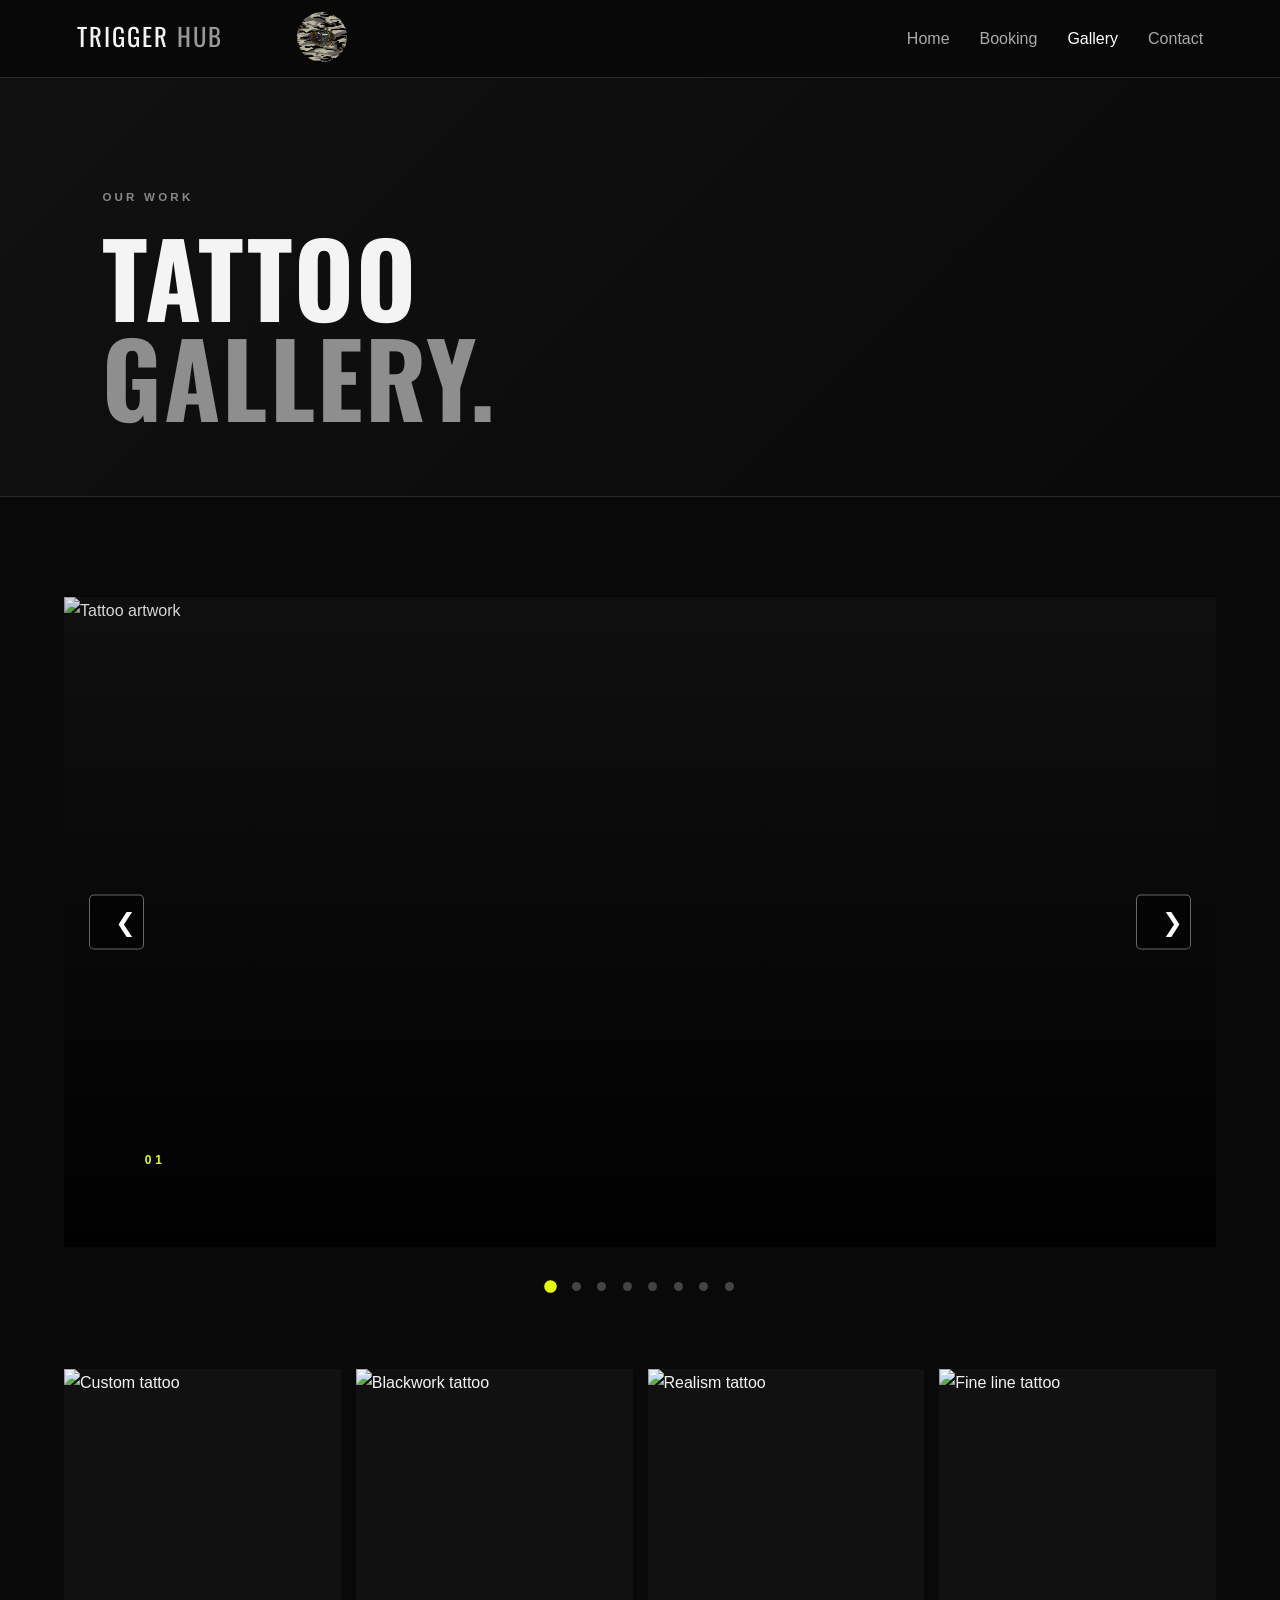
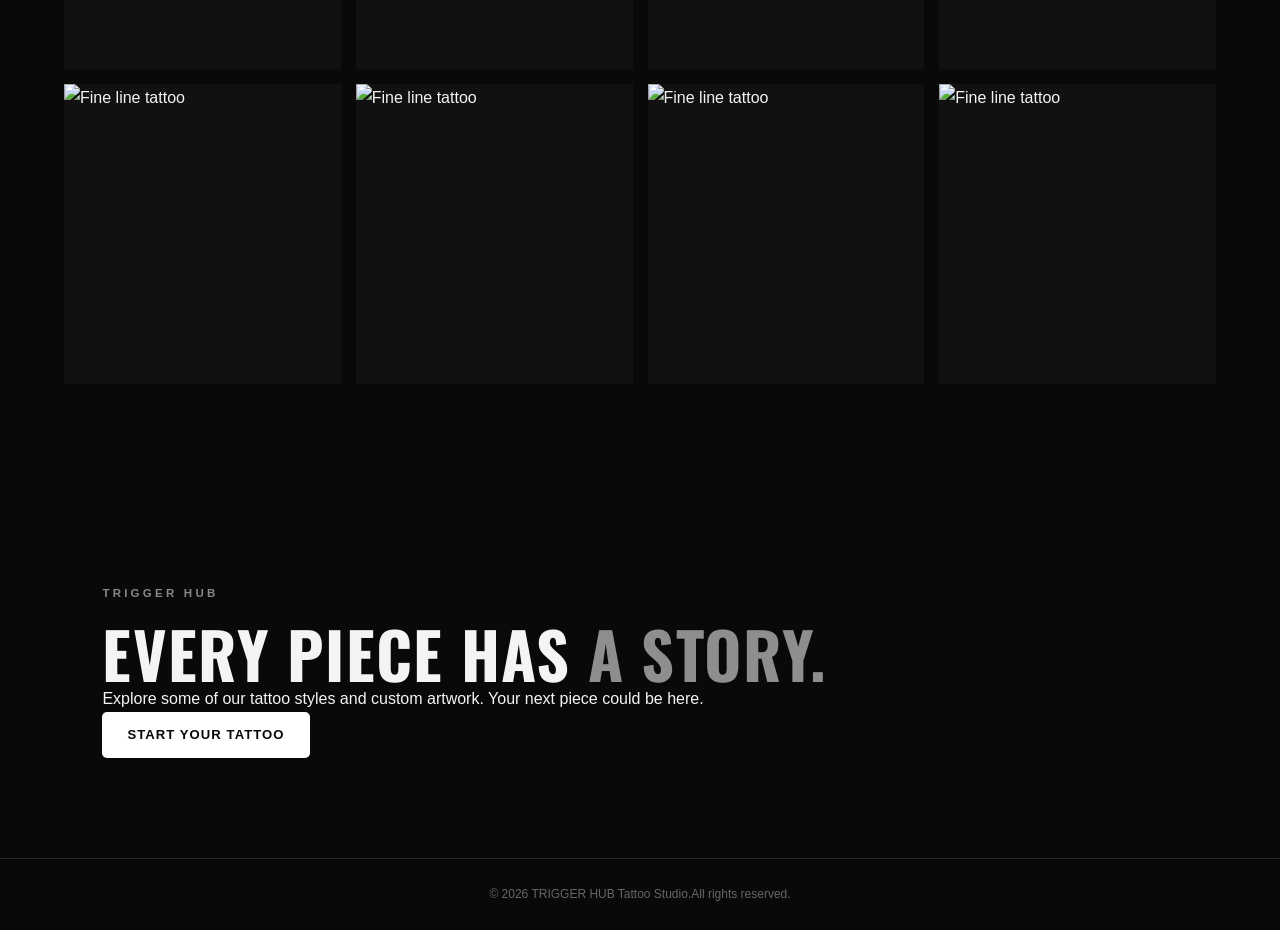
==== gallery.html @ 7f6b9bf5 "Add files via upload" ====
<!DOCTYPE html>
<html lang="en">
<head>
  <meta charset="UTF-8">
  <meta name="viewport" content="width=device-width, initial-scale=1.0">
  <title>Booking | TRIGGER HUB</title>
  <link rel="stylesheet" href="style.css">
  <link rel="stylesheet" href="https://cdnjs.cloudflare.com/ajax/libs/font-awesome/6.5.2/css/all.min.css">
</head>
<body>
  <header class="site-header">
    <a class="logo" href="index.html">TRIGGER <span>HUB<img src="logo.png" alt="Logo" class="logo"></span></a>
    <nav>
      <a href="index.html">Home</a>
      <a href="booking.html">Booking</a>
      <a class="active" href="gallery.html">Gallery</a>
      <a href="contact.html">Contact</a>
    </nav>
  </header>

    <main>
        <section class="page-hero compact">
           <p class="eyebrow"> OUR WORK</p>

            <h1>
                Tattoo
                <br>
                <span>Gallery.</span>
            </h1>

        </section>

 <section>
    <div class="slideshow">

            <!-- SLIDE 1 -->
            <div class="slide fade">

                <img
                    src="images/photo/photo1.jpeg"
                    alt="Tattoo artwork">

                <div class="slide-caption">

                    <p>01</p>

                </div>

            </div>


            <!-- SLIDE 2 -->
            <div class="slide fade">

                <img
                    src="images/photo/photo2.jpeg"
                    alt="Tattoo artwork">

                <div class="slide-caption">

                    <p>02</p>

                </div>

            </div>


            <!-- SLIDE 3 -->
            <div class="slide fade">

                <img
                    src="images/photo/photo3.jpeg"
                    alt="Tattoo artwork">

                <div class="slide-caption">

                    <p>03</p>
 
                </div>

            </div>


            <!-- SLIDE 4 -->
            <div class="slide fade">

                <img
                    src="images/photo/photo4.jpeg"
                    alt="Tattoo artwork">

                <div class="slide-caption">

                    <p>04</p>

                </div>

            </div>

            <!-- SLIDE 5 -->
            <div class="slide fade">

                <img
                    src="images/photo/photo5.jpeg"
                    alt="Tattoo artwork">

                <div class="slide-caption">

                    <p>05</p>

                </div>

            </div>

            <!-- SLIDE 6 -->
            <div class="slide fade">

                <img
                    src="images/photo/photo6.jpeg"
                    alt="Tattoo artwork">

                <div class="slide-caption">

                    <p>06</p>

                </div>

            </div>

            <!-- SLIDE 7 -->
            <div class="slide fade">

                <img
                    src="images/photo/photo7.jpeg"
                    alt="Tattoo artwork">

                <div class="slide-caption">

                    <p>07</p>

                </div>

            </div>

            <!-- SLIDE 8 -->
            <div class="slide fade">

                <img
                    src="images/photo/photo8.jpeg"
                    alt="Tattoo artwork">

                <div class="slide-caption">

                    <p>08</p>

                </div>

            </div>






            <!-- PREVIOUS BUTTON -->
            <button
                class="prev"
                onclick="plusSlides(-1)">
                &#10094;
            </button>


            <!-- NEXT BUTTON -->
            <button
                class="next"
                onclick="plusSlides(1)">
                &#10095;
            </button>

        </div>


        <!-- SLIDESHOW DOTS -->
        <div class="dots">

            <span
                class="dot"
                onclick="currentSlide(1)">
            </span>

            <span
                class="dot"
                onclick="currentSlide(2)">
            </span>

            <span
                class="dot"
                onclick="currentSlide(3)">
            </span>

            <span
                class="dot"
                onclick="currentSlide(4)">
            </span>

            <span
                class="dot"
                onclick="currentSlide(5)">
            </span>

            <span
                class="dot"
                onclick="currentSlide(6)">
            </span>

            <span
                class="dot"
                onclick="currentSlide(7)">
            </span>

            <span
                class="dot"
                onclick="currentSlide(8)">
            </span>


        </div>


        <!-- GALLERY GRID -->
        <div class="gallery-grid">

            <div class="gallery-card">

                <img
                    src="images/photo/photo1.jpeg"
                    alt="Custom tattoo">

                <div class="card-overlay"></div>

            </div>


            <div class="gallery-card">

                <img
                    src="images/photo/photo2.jpeg"
                    alt="Blackwork tattoo">

                <div class="card-overlay"></div>

            </div>


            <div class="gallery-card">

                <img
                    src="images/photo/photo3.jpeg"
                    alt="Realism tattoo">

                <div class="card-overlay"></div>

            </div>


            <div class="gallery-card">

                <img
                    src="images/photo/photo4.jpeg"
                    alt="Fine line tattoo">

                <div class="card-overlay"></div>

        </div>

         <div class="gallery-card">

                <img
                    src="images/photo/photo5.jpeg"
                    alt="Fine line tattoo">

                <div class="card-overlay"></div>

        </div>

         <div class="gallery-card">

                <img
                    src="images/photo/photo6.jpeg"
                    alt="Fine line tattoo">

                <div class="card-overlay"></div>

        </div>

         <div class="gallery-card">

                <img
                    src="images/photo/photo7.jpeg"
                    alt="Fine line tattoo">

                <div class="card-overlay"></div>

        </div>

         <div class="gallery-card">

                <img
                    src="images/photo/photo8.jpeg"
                    alt="Fine line tattoo">

                <div class="card-overlay"></div>

        </div>

    </section>


   <section class="section gallery-intro">

            <p class="eyebrow">
                TRIGGER HUB
            </p>

            <h2>
                Every piece has
                <span>a story.</span>
            </h2>

            <p>
                Explore some of our tattoo styles and custom
                artwork. Your next piece could be here.
            </p>

            <a
                href="booking.html"
                class="btn">
                Start Your Tattoo
            </a>

        </section>

    </main>

    <footer>
        <p> © 2026 TRIGGER HUB Tattoo Studio.All rights reserved.</p>
    </footer>
    <script src="gallery.js"></script>
</body>
</html>
---- style.css ----
@import url('https://fonts.googleapis.com/css2?family=Inter:wght@400;500;600;700&family=Oswald:wght@500;600&display=swap');

:root{--bg:#090909;--panel:#121212;--text:#f4f4f4;--muted:#a4a4a4;--line:#292929;--accent:#fff}
*{box-sizing:border-box;margin:0;padding:0}
html{scroll-behavior:smooth}
body{font-family:Inter,Arial,sans-serif;background:var(--bg);color:var(--text);line-height:1.7}
a{color:inherit;text-decoration:none}
.site-header{height:78px;padding:0 6%;display:flex;align-items:center;justify-content:space-between;border-bottom:1px solid var(--line);position:sticky;top:0;background:rgba(9,9,9,.92);backdrop-filter:blur(12px);z-index:10}
.logo{font-family:Oswald,sans-serif;font-size:1.55rem;letter-spacing:.08em}.logo span{font-weight:400;color:#999}
nav{display:flex;gap:30px}nav a{font-size:.88rem;color:#aaa;transition:.2s}nav a:hover,nav a.active{color:#fff}
.hero{min-height:calc(100vh - 78px);display:flex;align-items:center;padding:8%;position:relative;overflow:hidden;background:radial-gradient(circle at 75% 45%,#252525 0,#111 28%,#090909 60%)}
.hero:after{content:"HUB";position:absolute;right:-2%;bottom:-12%;font-family:Oswald,sans-serif;font-size:clamp(12rem,30vw,32rem);color:#111;z-index:0}
.hero-content{max-width:760px;position:relative;z-index:1}.eyebrow{font-size:.72rem;letter-spacing:.28em;color:#888;font-weight:700;margin-bottom:18px}
h1,h2{font-family:Oswald,Impact,sans-serif;text-transform:uppercase;line-height:.98;letter-spacing:.02em}h1{font-size:clamp(4rem,9vw,8rem)}h1 span,h2 span{color:#8e8e8e}h2{font-size:clamp(2.4rem,5vw,4.5rem)}
.hero-text{max-width:570px;color:#aaa;margin:30px 0;font-size:1rem}.hero-actions{display:flex;gap:12px;flex-wrap:wrap}
.btn{display:inline-block;border:1px solid #fff;background:#fff;color:#080808;padding:13px 25px;font-weight:700;font-size:.82rem;text-transform:uppercase;letter-spacing:.08em;cursor:pointer}.btn:hover{background:#ccc;border-color:#ccc}.btn-outline{background:transparent;color:#fff;border-color:#444}.btn-outline:hover{background:#fff;color:#000}
.section{padding:100px 8%}.intro,.two-col{display:grid;grid-template-columns:1fr 1fr;gap:70px;align-items:start}.intro>p,.two-col>div>p,.two-col>p{color:#aaa;max-width:580px}.cards{display:grid;grid-template-columns:repeat(3,1fr);gap:18px;padding-top:0}.card{border:1px solid var(--line);padding:35px;background:#0d0d0d}.card span{color:#666;font-size:.8rem}.card h3{font-family:Oswald,sans-serif;text-transform:uppercase;font-size:1.5rem;margin:40px 0 10px}.card p{color:#888}
.page-hero{padding:110px 8% 80px;border-bottom:1px solid var(--line);background:linear-gradient(135deg,#111,#090909)}.page-hero.compact{padding-bottom:70px}.page-hero h1{font-size:clamp(3.5rem,8vw,7rem)}
.dark-panel{background:#111;border-top:1px solid var(--line);border-bottom:1px solid var(--line)}.dark-panel p{color:#999;max-width:650px;margin-top:25px}
.form-wrap{max-width:1000px;margin:auto}.form{display:flex;flex-direction:column;gap:20px}.form-grid{display:grid;grid-template-columns:1fr 1fr;gap:20px}label{font-size:.76rem;text-transform:uppercase;letter-spacing:.1em;color:#999;font-weight:600;display:flex;flex-direction:column;gap:8px}
input,select,textarea{font:inherit;color:#fff;background:#0e0e0e;border:1px solid #303030;padding:15px;outline:none;text-transform:none;letter-spacing:0}input:focus,select:focus,textarea:focus{border-color:#888}textarea{min-height:160px;resize:vertical}.form-note{color:#666;font-size:.75rem}
.contact-layout{min-height:500px}.contact-info h2{margin-bottom:25px}.contact-info>p{color:#999}.contact-item{margin-top:28px}.contact-item strong{font-size:.75rem;text-transform:uppercase;letter-spacing:.15em}.contact-item p{color:#999}
footer{border-top:1px solid var(--line);padding:25px 8%;color:#666;font-size:.75rem;text-align:center}
@media(max-width:750px){.site-header{height:auto;min-height:70px;padding:18px 5%;align-items:flex-start}.site-header nav{gap:12px;flex-wrap:wrap;justify-content:flex-end}.logo{font-size:1.2rem}nav a{font-size:.72rem}.hero{min-height:80vh;padding:15% 7%}.section{padding:70px 7%}.intro,.two-col,.cards{grid-template-columns:1fr;gap:35px}.cards{padding-top:0}.form-grid{grid-template-columns:1fr}h1{font-size:clamp(3.3rem,16vw,6rem)}.page-hero{padding:80px 7% 60px}}

/* =========================================
   RESPONSIVE CSS FOR ALL DEVICES
   ========================================= */

/* ---------- RESET ---------- */
* {
    margin: 0;
    padding: 0;
    box-sizing: border-box;
}

html {
    scroll-behavior: smooth;
    font-size: 16px;
}

body {
    width: 100%;
    min-height: 100vh;
    font-family: Arial, sans-serif;
    overflow-x: hidden;
}

/* ---------- IMAGES ---------- */
img {
    max-width: 100%;
    height: auto;
    display: block;
}

/* ---------- CONTAINER ---------- */
.container {
    width: 90%;
    max-width: 1200px;
    margin: 0 auto;
}

/* ---------- HEADER ---------- */
header {
    width: 100%;
    min-height: 70px;
    display: flex;
    align-items: center;
    justify-content: space-between;
    padding: 15px 5%;
}

/* ---------- NAVIGATION ---------- */
nav {
    display: flex;
    align-items: center;
    gap: 25px;
}

nav a {
    text-decoration: none;
    font-size: 1rem;
}

/* ---------- BUTTON ---------- */
button,
.btn {
    display: inline-block;
    padding: 12px 25px;
    border: none;
    cursor: pointer;
    text-decoration: none;
    border-radius: 5px;
}

/* ---------- SECTIONS ---------- */
section {
    width: 100%;
    padding: 80px 5%;
}

/* ---------- HERO ---------- */
.hero {
    width: 100%;
    min-height: 100vh;
    display: flex;
    align-items: center;
    justify-content: center;
    text-align: center;
    padding: 40px 5%;
}

.hero-content {
    width: 100%;
    max-width: 900px;
}

.hero h1 {
    font-size: clamp(2.5rem, 7vw, 6rem);
    line-height: 1.05;
}

.hero p {
    font-size: clamp(1rem, 2vw, 1.3rem);
    line-height: 1.6;
    margin: 20px 0;
}

/* ---------- FLEX LAYOUT ---------- */
.flex {
    display: flex;
    gap: 30px;
}

.flex-wrap {
    display: flex;
    flex-wrap: wrap;
    gap: 30px;
}

/* ---------- GRID ---------- */
.grid {
    display: grid;
    grid-template-columns: repeat(3, 1fr);
    gap: 25px;
}

/* ---------- CARDS ---------- */
.card {
    width: 100%;
    padding: 25px;
}

/* ---------- FORMS ---------- */
form {
    width: 100%;
    max-width: 600px;
    margin: auto;
}

input,
select,
textarea {
    width: 100%;
    padding: 14px;
    margin-bottom: 15px;
    font-size: 1rem;
}

textarea {
    min-height: 150px;
    resize: vertical;
}

/* =========================================
   LARGE DESKTOP
   1200px AND ABOVE
   ========================================= */

@media screen and (min-width: 1200px) {

    .container {
        max-width: 1200px;
    }

    section {
        padding: 100px 5%;
    }

    nav {
        gap: 30px;
    }
}


/* =========================================
   LAPTOP / SMALL DESKTOP
   992px - 1199px
   ========================================= */

@media screen and (max-width: 1199px) {

    .grid {
        grid-template-columns: repeat(3, 1fr);
    }

    .hero h1 {
        font-size: clamp(2.5rem, 6vw, 5rem);
    }
}


/* =========================================
   TABLETS
   768px - 991px
   ========================================= */

@media screen and (max-width: 991px) {

    section {
        padding: 70px 5%;
    }

    nav {
        gap: 15px;
    }

    .grid {
        grid-template-columns: repeat(2, 1fr);
    }

    .flex {
        flex-direction: column;
    }

    .hero {
        min-height: 80vh;
    }

    .hero h1 {
        font-size: clamp(2.3rem, 8vw, 4.5rem);
    }
}


/* =========================================
   LARGE PHONES
   576px - 767px
   ========================================= */

@media screen and (max-width: 767px) {

    header {
        padding: 15px 5%;
    }

    nav {
        flex-direction: column;
        gap: 15px;
    }

    section {
        padding: 60px 5%;
    }

    .grid {
        grid-template-columns: 1fr;
    }

    .flex-wrap {
        flex-direction: column;
    }

    .hero {
        min-height: 75vh;
        padding: 30px 5%;
    }

    .hero h1 {
        font-size: clamp(2rem, 12vw, 4rem);
    }

    .hero p {
        font-size: 1rem;
    }

    button,
    .btn {
        width: 100%;
        text-align: center;
    }
}


/* =========================================
   SMALL PHONES
   480px AND BELOW
   ========================================= */

@media screen and (max-width: 480px) {

    html {
        font-size: 14px;
    }

    header {
        min-height: 60px;
    }

    section {
        padding: 50px 20px;
    }

    .container {
        width: 92%;
    }

    .hero {
        min-height: 70vh;
        padding: 20px;
    }

    .hero h1 {
        font-size: 2.3rem;
    }

    .hero p {
        font-size: 0.95rem;
    }

    .card {
        padding: 20px;
    }

    input,
    select,
    textarea {
        padding: 12px;
        font-size: 16px;
    }
}


/* =========================================
   VERY SMALL PHONES
   360px AND BELOW
   ========================================= */

@media screen and (max-width: 360px) {

    html {
        font-size: 13px;
    }

    .hero h1 {
        font-size: 2rem;
    }

    section {
        padding: 40px 15px;
    }

    .container {
        width: 95%;
    }
}






.logo img {
    width: 50px;
    height: 50px;
    margin-left: 220px;
    margin-top: -45px;
    border-radius: 50%; 
}



/* Main booking section */
.booking-section {
    min-height: 100vh;
    padding: 80px 20px;
    background: #111;
    color: white;
}


/* Booking container */
.booking-box {
    max-width: 700px;
    margin: 0 auto;
    padding: 40px;
    background: #1c1c1c;
    border-radius: 15px;
    box-shadow: 0 10px 30px rgba(0, 0, 0, 0.5);
}


/* Booking title */
.booking-box h1 {
    text-align: center;
    font-size: 40px;
    margin-bottom: 10px;
}


/* Small text under title */
.booking-intro {
    text-align: center;
    color: #bbb;
    margin-bottom: 35px;
}


/* Form group */
.form-group {
    margin-bottom: 25px;
}


/* Labels */
.form-group label {
    display: block;
    margin-bottom: 8px;
    font-weight: bold;
    color: white;
}


/* Input and textarea */
.form-group input,
.form-group textarea {
    width: 100%;
    padding: 15px;
    border: 1px solid #444;
    border-radius: 8px;
    background: #111;
    color: white;
    font-size: 16px;
    box-sizing: border-box;
}


/* Input when selected */
.form-group input:focus,
.form-group textarea:focus {
    outline: none;
    border-color: white;
}


/* Textarea */
.form-group textarea {
    resize: vertical;
    min-height: 150px;
}


/* WhatsApp button */
.whatsapp-submit {
    width: 100%;
    padding: 16px;
    border: none;
    border-radius: 8px;
    background: #25D366;
    color: white;
    font-size: 17px;
    font-weight: bold;
    cursor: pointer;
}


/* Button hover effect */
.whatsapp-submit:hover {
    background: #1ebe5d;
    transform: translateY(-2px);
}


/* ================================
   MOBILE PHONE
================================ */

@media (max-width: 600px) {

    .booking-section {
        padding: 50px 15px;
    }

    .booking-box {
        padding: 25px 20px;
    }

    .booking-box h1 {
        font-size: 30px;
    }

    .form-group input,
    .form-group textarea {
        font-size: 15px;
    }

    .whatsapp-submit {
        font-size: 15px;
    }
}



/* =========================
   RESET GALLERY PAGE
========================= */




/* =========================
   SLIDESHOW
========================= */

.slideshow {
    max-width: 1200px;

    height: 650px;

    margin: auto;

    position: relative;

    overflow: hidden;

    background: #111;
}


/* SLIDES */

.slide {
    display: none;

    width: 100%;
    height: 100%;

    position: relative;
}

.slide img {
    width: 100%;
    height: 100%;

    object-fit: cover;
}


/* DARK OVERLAY */

.slide::after {
    content: "";

    position: absolute;

    inset: 0;

    background:
        linear-gradient(
            to top,
            rgba(0, 0, 0, 0.95),
            rgba(0, 0, 0, 0.1)
        );
}


/* =========================
   SLIDE CAPTION
========================= */

.slide-caption {
    position: absolute;

    left: 7%;
    bottom: 10%;

    z-index: 2;

    max-width: 600px;
}

.slide-caption p {
    color: #e5ff00;

    font-size: 12px;

    letter-spacing: 4px;

    font-weight: bold;

    margin-bottom: 12px;
}

.slide-caption h2 {
    font-size: clamp(40px, 6vw, 80px);

    line-height: 0.95;

    margin-bottom: 15px;

    font-weight: 900;
}

.slide-caption span {
    color: #ddd;

    font-size: 15px;
}


/* =========================
   FADE ANIMATION
========================= */

.fade {
    animation: fadeEffect 1.2s ease;
}

@keyframes fadeEffect {

    from {
        opacity: 0.2;

        transform: scale(1.03);
    }

    to {
        opacity: 1;

        transform: scale(1);
    }
}


/* =========================
   ARROWS
========================= */

.prev,
.next {
    position: absolute;

    top: 50%;

    transform: translateY(-50%);

    width: 55px;
    height: 55px;

    border: 1px solid rgba(255,255,255,0.4);

    background: rgba(0,0,0,0.5);

    color: white;

    font-size: 25px;

    cursor: pointer;

    z-index: 10;

    transition: 0.3s;
}

.prev {
    left: 25px;
}

.next {
    right: 25px;
}

.prev:hover,
.next:hover {
    background: #e5ff00;

    color: black;

    border-color: #e5ff00;
}


/* =========================
   DOTS
========================= */

.dots {
    text-align: center;

    margin: 25px 0 70px;
}

.dot {
    display: inline-block;

    width: 9px;
    height: 9px;

    margin: 0 6px;

    background: #444;

    border-radius: 50%;

    cursor: pointer;

    transition: 0.3s;
}

.dot:hover,
.dot.active {
    background: #e5ff00;

    transform: scale(1.4);
}


/* =========================
   GALLERY GRID
========================= */

.gallery-grid {
    max-width: 1200px;

    margin: auto;

    display: grid;

    grid-template-columns:
        repeat(4, 1fr);

    gap: 15px;
}

.gallery-card {
    height: 300px;

    position: relative;

    overflow: hidden;

    background: #111;
}

.gallery-card img {
    width: 100%;
    height: 100%;

    object-fit: cover;

    transition: transform 0.7s ease;
}

.gallery-card:hover img {
    transform: scale(1.1);
}


/* CARD OVERLAY */

.card-overlay {
    position: absolute;

    inset: 0;

    display: flex;

    flex-direction: column;

    justify-content: flex-end;

    padding: 25px;

    background:
        linear-gradient(
            transparent,
            rgba(0,0,0,0.9)
        );

    opacity: 0;

    transition: 0.4s;
}

.gallery-card:hover .card-overlay {
    opacity: 1;
}

.card-overlay span {
    color: #e5ff00;

    font-size: 12px;
}

.card-overlay h3 {
    margin-top: 5px;

    font-size: 20px;
}



/* =========================
   SLIDESHOW
========================= */

.slideshow {
    max-width: 1200px;

    height: 650px;

    margin: auto;

    position: relative;

    overflow: hidden;

    background: #111;
}


/* SLIDES */

.slide {
    display: none;

    width: 100%;
    height: 100%;

    position: relative;
}

.slide img {
    width: 100%;
    height: 100%;

    object-fit: cover;
}


/* DARK OVERLAY */

.slide::after {
    content: "";

    position: absolute;

    inset: 0;

    background:
        linear-gradient(
            to top,
            rgba(0, 0, 0, 0.95),
            rgba(0, 0, 0, 0.1)
        );
}


/* =========================
   SLIDE CAPTION
========================= */

.slide-caption {
    position: absolute;

    left: 7%;
    bottom: 10%;

    z-index: 2;

    max-width: 600px;
}

.slide-caption p {
    color: #e5ff00;

    font-size: 12px;

    letter-spacing: 4px;

    font-weight: bold;

    margin-bottom: 12px;
}

.slide-caption h2 {
    font-size: clamp(40px, 6vw, 80px);

    line-height: 0.95;

    margin-bottom: 15px;

    font-weight: 900;
}

.slide-caption span {
    color: #ddd;

    font-size: 15px;
}


/* =========================
   FADE ANIMATION
========================= */

.fade {
    animation: fadeEffect 1.2s ease;
}

@keyframes fadeEffect {

    from {
        opacity: 0.2;

        transform: scale(1.03);
    }

    to {
        opacity: 1;

        transform: scale(1);
    }
}


/* =========================
   ARROWS
========================= */

.prev,
.next {
    position: absolute;

    top: 50%;

    transform: translateY(-50%);

    width: 55px;
    height: 55px;

    border: 1px solid rgba(255,255,255,0.4);

    background: rgba(0,0,0,0.5);

    color: white;

    font-size: 25px;

    cursor: pointer;

    z-index: 10;

    transition: 0.3s;
}

.prev {
    left: 25px;
}

.next {
    right: 25px;
}

.prev:hover,
.next:hover {
    background: #e5ff00;

    color: black;

    border-color: #e5ff00;
}


/* =========================
   DOTS
========================= */

.dots {
    text-align: center;

    margin: 25px 0 70px;
}

.dot {
    display: inline-block;

    width: 9px;
    height: 9px;

    margin: 0 6px;

    background: #444;

    border-radius: 50%;

    cursor: pointer;

    transition: 0.3s;
}

.dot:hover,
.dot.active {
    background: #e5ff00;

    transform: scale(1.4);
}


/* =========================
   GALLERY GRID
========================= */

.gallery-grid {
    max-width: 1200px;

    margin: auto;

    display: grid;

    grid-template-columns:
        repeat(4, 1fr);

    gap: 15px;
}

.gallery-card {
    height: 300px;

    position: relative;

    overflow: hidden;

    background: #111;
}

.gallery-card img {
    width: 100%;
    height: 100%;

    object-fit: cover;

    transition: transform 0.7s ease;
}

.gallery-card:hover img {
    transform: scale(1.1);
}


/* CARD OVERLAY */

.card-overlay {
    position: absolute;

    inset: 0;

    display: flex;

    flex-direction: column;

    justify-content: flex-end;

    padding: 25px;

    background:
        linear-gradient(
            transparent,
            rgba(0,0,0,0.9)
        );

    opacity: 0;

    transition: 0.4s;
}

.gallery-card:hover .card-overlay {
    opacity: 1;
}

.card-overlay span {
    color: #e5ff00;

    font-size: 12px;
}

.card-overlay h3 {
    margin-top: 5px;

    font-size: 20px;
}





/* =================================
   CLICK TO ZOOM
================================= */

.slideshow .slide img {
    cursor: zoom-in;
    transition: transform 0.5s ease;
}

/* Zoomed image */
.slideshow .slide img.zoomed {
    transform: scale(1.7);
    cursor: zoom-out;
}

/* Make sure the zoom stays inside slideshow */
.slideshow {
    overflow: hidden;
}



.gallery-card img {
    cursor: zoom-in;
    transition: transform 0.5s ease;
}

.gallery-card img.zoomed {
    transform: scale(1.5);
    cursor: zoom-out;
}
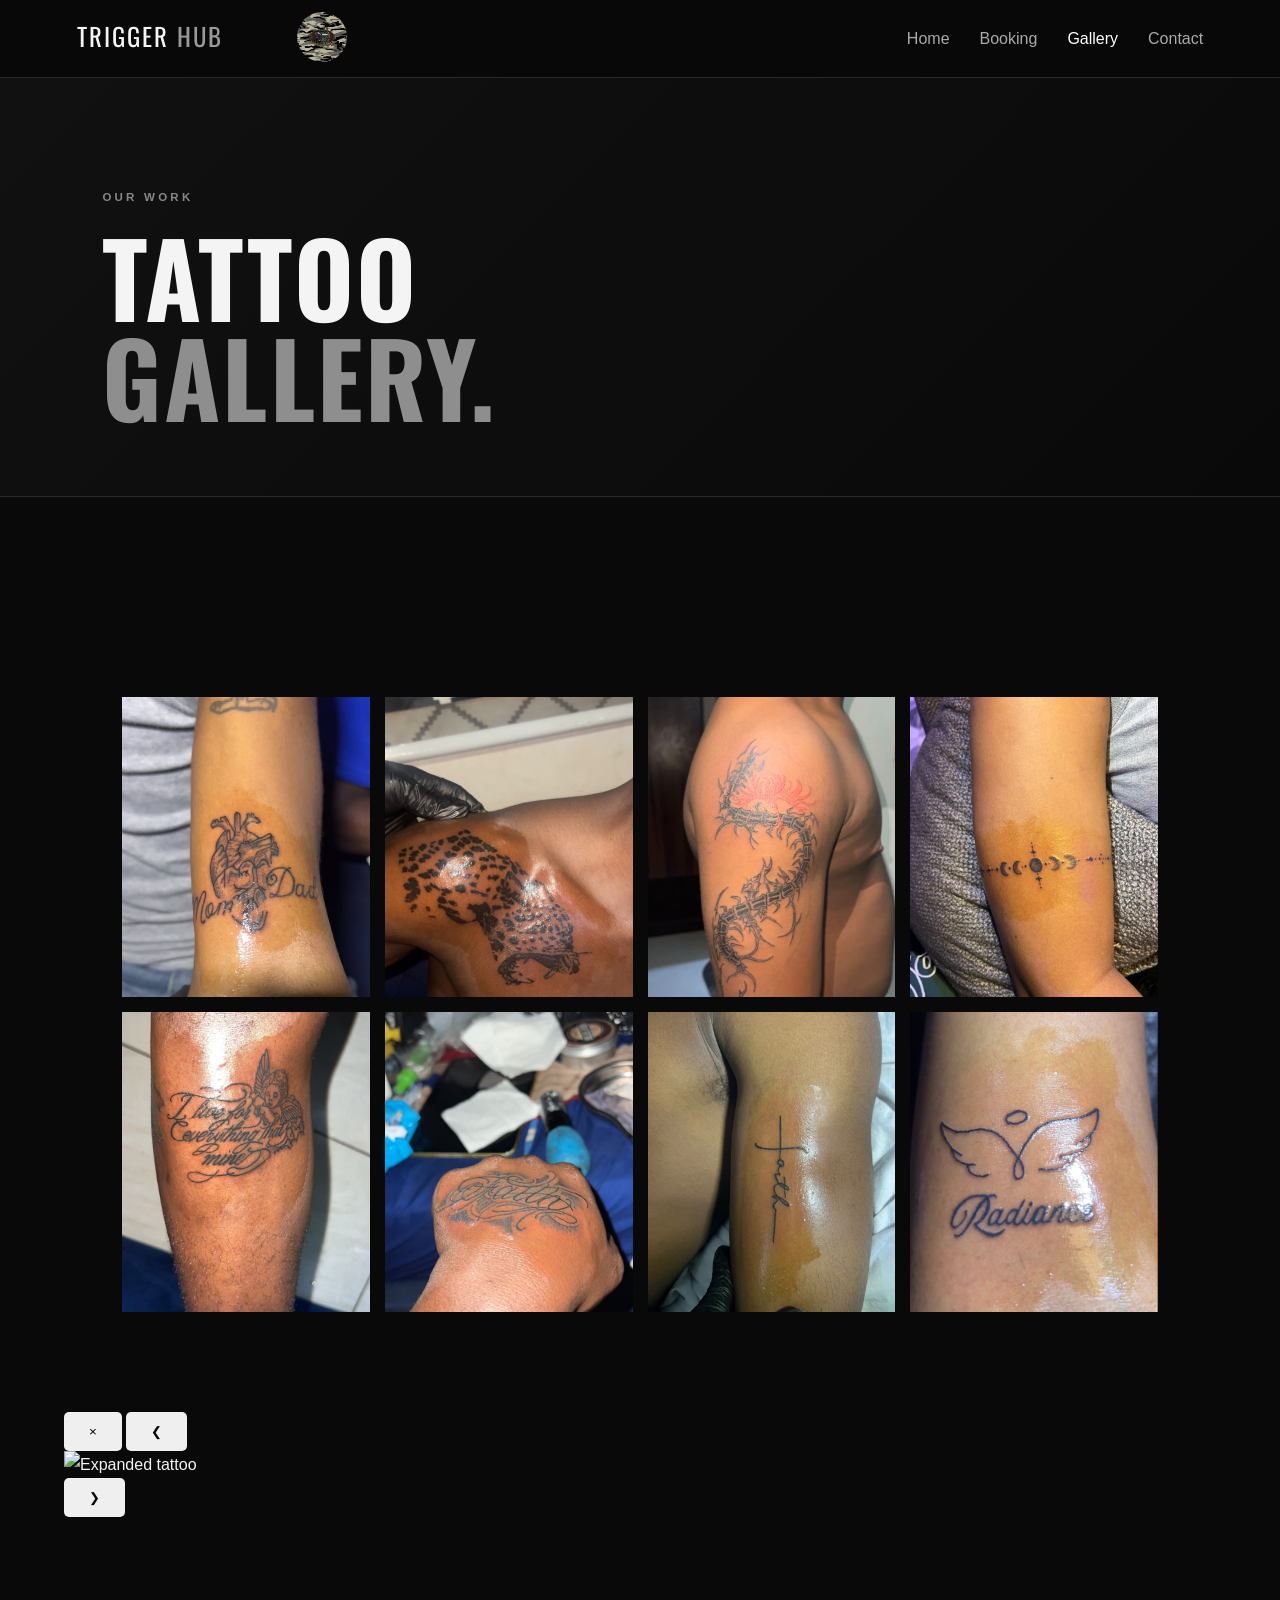
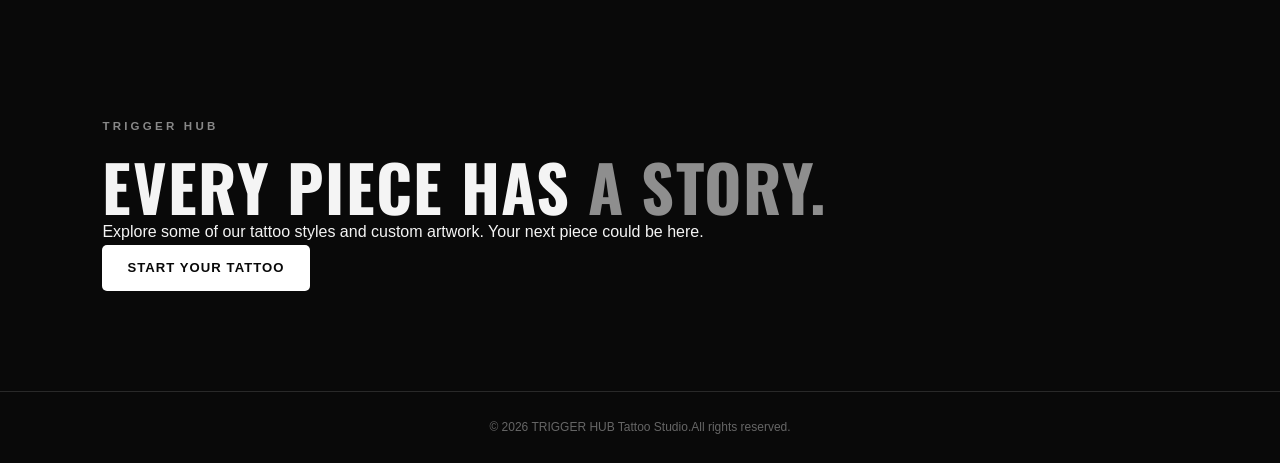
==== commit d06aae30: "Refactor gallery section with lightbox functionality Updated the gallery section to include a lightb" ====
--- a/gallery.html
+++ b/gallery.html
@@ -31,287 +31,66 @@
         </section>
 
  <section>
-    <div class="slideshow">
+    
+   <section class="gallery-section">
 
-            <!-- SLIDE 1 -->
-            <div class="slide fade">
+    <div class="gallery-grid">
 
-                <img
-                    src="images/photo/photo1.jpeg"
-                    alt="Tattoo artwork">
+        <div class="gallery-card">
+            <img src="images/photo/photo1.jpeg" alt="Custom tattoo">
+        </div>
 
-                <div class="slide-caption">
+        <div class="gallery-card">
+            <img src="images/photo/photo2.jpeg" alt="Blackwork tattoo">
+        </div>
 
-                    <p>01</p>
+        <div class="gallery-card">
+            <img src="images/photo/photo3.jpeg" alt="Realism tattoo">
+        </div>
 
-                </div>
+        <div class="gallery-card">
+            <img src="images/photo/photo4.jpeg" alt="Fine line tattoo">
+        </div>
 
-            </div>
+        <div class="gallery-card">
+            <img src="images/photo/photo5.jpeg" alt="Tattoo artwork">
+        </div>
+
+        <div class="gallery-card">
+            <img src="images/photo/photo6.jpeg" alt="Tattoo artwork">
+        </div>
+
+        <div class="gallery-card">
+            <img src="images/photo/photo7.jpeg" alt="Tattoo artwork">
+        </div>
+
+        <div class="gallery-card">
+            <img src="images/photo/photo8.jpeg" alt="Tattoo artwork">
+        </div>
+
+    </div>
+
+</section>
 
 
-            <!-- SLIDE 2 -->
-            <div class="slide fade">
+<!-- EXPANDED IMAGE -->
+<div class="lightbox" id="lightbox">
 
-                <img
-                    src="images/photo/photo2.jpeg"
-                    alt="Tattoo artwork">
+    <button class="lightbox-close" id="lightboxClose">
+        &times;
+    </button>
 
-                <div class="slide-caption">
+    <button class="lightbox-prev" id="lightboxPrev">
+        &#10094;
+    </button>
 
-                    <p>02</p>
+    <img id="lightboxImage" src="" alt="Expanded tattoo">
 
-                </div>
+    <button class="lightbox-next" id="lightboxNext">
+        &#10095;
+    </button>
 
-            </div>
-
-
-            <!-- SLIDE 3 -->
-            <div class="slide fade">
-
-                <img
-                    src="images/photo/photo3.jpeg"
-                    alt="Tattoo artwork">
-
-                <div class="slide-caption">
-
-                    <p>03</p>
- 
-                </div>
-
-            </div>
-
-
-            <!-- SLIDE 4 -->
-            <div class="slide fade">
-
-                <img
-                    src="images/photo/photo4.jpeg"
-                    alt="Tattoo artwork">
-
-                <div class="slide-caption">
-
-                    <p>04</p>
-
-                </div>
-
-            </div>
-
-            <!-- SLIDE 5 -->
-            <div class="slide fade">
-
-                <img
-                    src="images/photo/photo5.jpeg"
-                    alt="Tattoo artwork">
-
-                <div class="slide-caption">
-
-                    <p>05</p>
-
-                </div>
-
-            </div>
-
-            <!-- SLIDE 6 -->
-            <div class="slide fade">
-
-                <img
-                    src="images/photo/photo6.jpeg"
-                    alt="Tattoo artwork">
-
-                <div class="slide-caption">
-
-                    <p>06</p>
-
-                </div>
-
-            </div>
-
-            <!-- SLIDE 7 -->
-            <div class="slide fade">
-
-                <img
-                    src="images/photo/photo7.jpeg"
-                    alt="Tattoo artwork">
-
-                <div class="slide-caption">
-
-                    <p>07</p>
-
-                </div>
-
-            </div>
-
-            <!-- SLIDE 8 -->
-            <div class="slide fade">
-
-                <img
-                    src="images/photo/photo8.jpeg"
-                    alt="Tattoo artwork">
-
-                <div class="slide-caption">
-
-                    <p>08</p>
-
-                </div>
-
-            </div>
-
-
-
-
-
-
-            <!-- PREVIOUS BUTTON -->
-            <button
-                class="prev"
-                onclick="plusSlides(-1)">
-                &#10094;
-            </button>
-
-
-            <!-- NEXT BUTTON -->
-            <button
-                class="next"
-                onclick="plusSlides(1)">
-                &#10095;
-            </button>
-
-        </div>
-
-
-        <!-- SLIDESHOW DOTS -->
-        <div class="dots">
-
-            <span
-                class="dot"
-                onclick="currentSlide(1)">
-            </span>
-
-            <span
-                class="dot"
-                onclick="currentSlide(2)">
-            </span>
-
-            <span
-                class="dot"
-                onclick="currentSlide(3)">
-            </span>
-
-            <span
-                class="dot"
-                onclick="currentSlide(4)">
-            </span>
-
-            <span
-                class="dot"
-                onclick="currentSlide(5)">
-            </span>
-
-            <span
-                class="dot"
-                onclick="currentSlide(6)">
-            </span>
-
-            <span
-                class="dot"
-                onclick="currentSlide(7)">
-            </span>
-
-            <span
-                class="dot"
-                onclick="currentSlide(8)">
-            </span>
-
-
-        </div>
-
-
-        <!-- GALLERY GRID -->
-        <div class="gallery-grid">
-
-            <div class="gallery-card">
-
-                <img
-                    src="images/photo/photo1.jpeg"
-                    alt="Custom tattoo">
-
-                <div class="card-overlay"></div>
-
-            </div>
-
-
-            <div class="gallery-card">
-
-                <img
-                    src="images/photo/photo2.jpeg"
-                    alt="Blackwork tattoo">
-
-                <div class="card-overlay"></div>
-
-            </div>
-
-
-            <div class="gallery-card">
-
-                <img
-                    src="images/photo/photo3.jpeg"
-                    alt="Realism tattoo">
-
-                <div class="card-overlay"></div>
-
-            </div>
-
-
-            <div class="gallery-card">
-
-                <img
-                    src="images/photo/photo4.jpeg"
-                    alt="Fine line tattoo">
-
-                <div class="card-overlay"></div>
-
-        </div>
-
-         <div class="gallery-card">
-
-                <img
-                    src="images/photo/photo5.jpeg"
-                    alt="Fine line tattoo">
-
-                <div class="card-overlay"></div>
-
-        </div>
-
-         <div class="gallery-card">
-
-                <img
-                    src="images/photo/photo6.jpeg"
-                    alt="Fine line tattoo">
-
-                <div class="card-overlay"></div>
-
-        </div>
-
-         <div class="gallery-card">
-
-                <img
-                    src="images/photo/photo7.jpeg"
-                    alt="Fine line tattoo">
-
-                <div class="card-overlay"></div>
-
-        </div>
-
-         <div class="gallery-card">
-
-                <img
-                    src="images/photo/photo8.jpeg"
-                    alt="Fine line tattoo">
-
-                <div class="card-overlay"></div>
-
-        </div>
-
+</div>
     </section>
 
 
@@ -346,4 +125,4 @@
     </footer>
     <script src="gallery.js"></script>
 </body>
-</html>+</html>
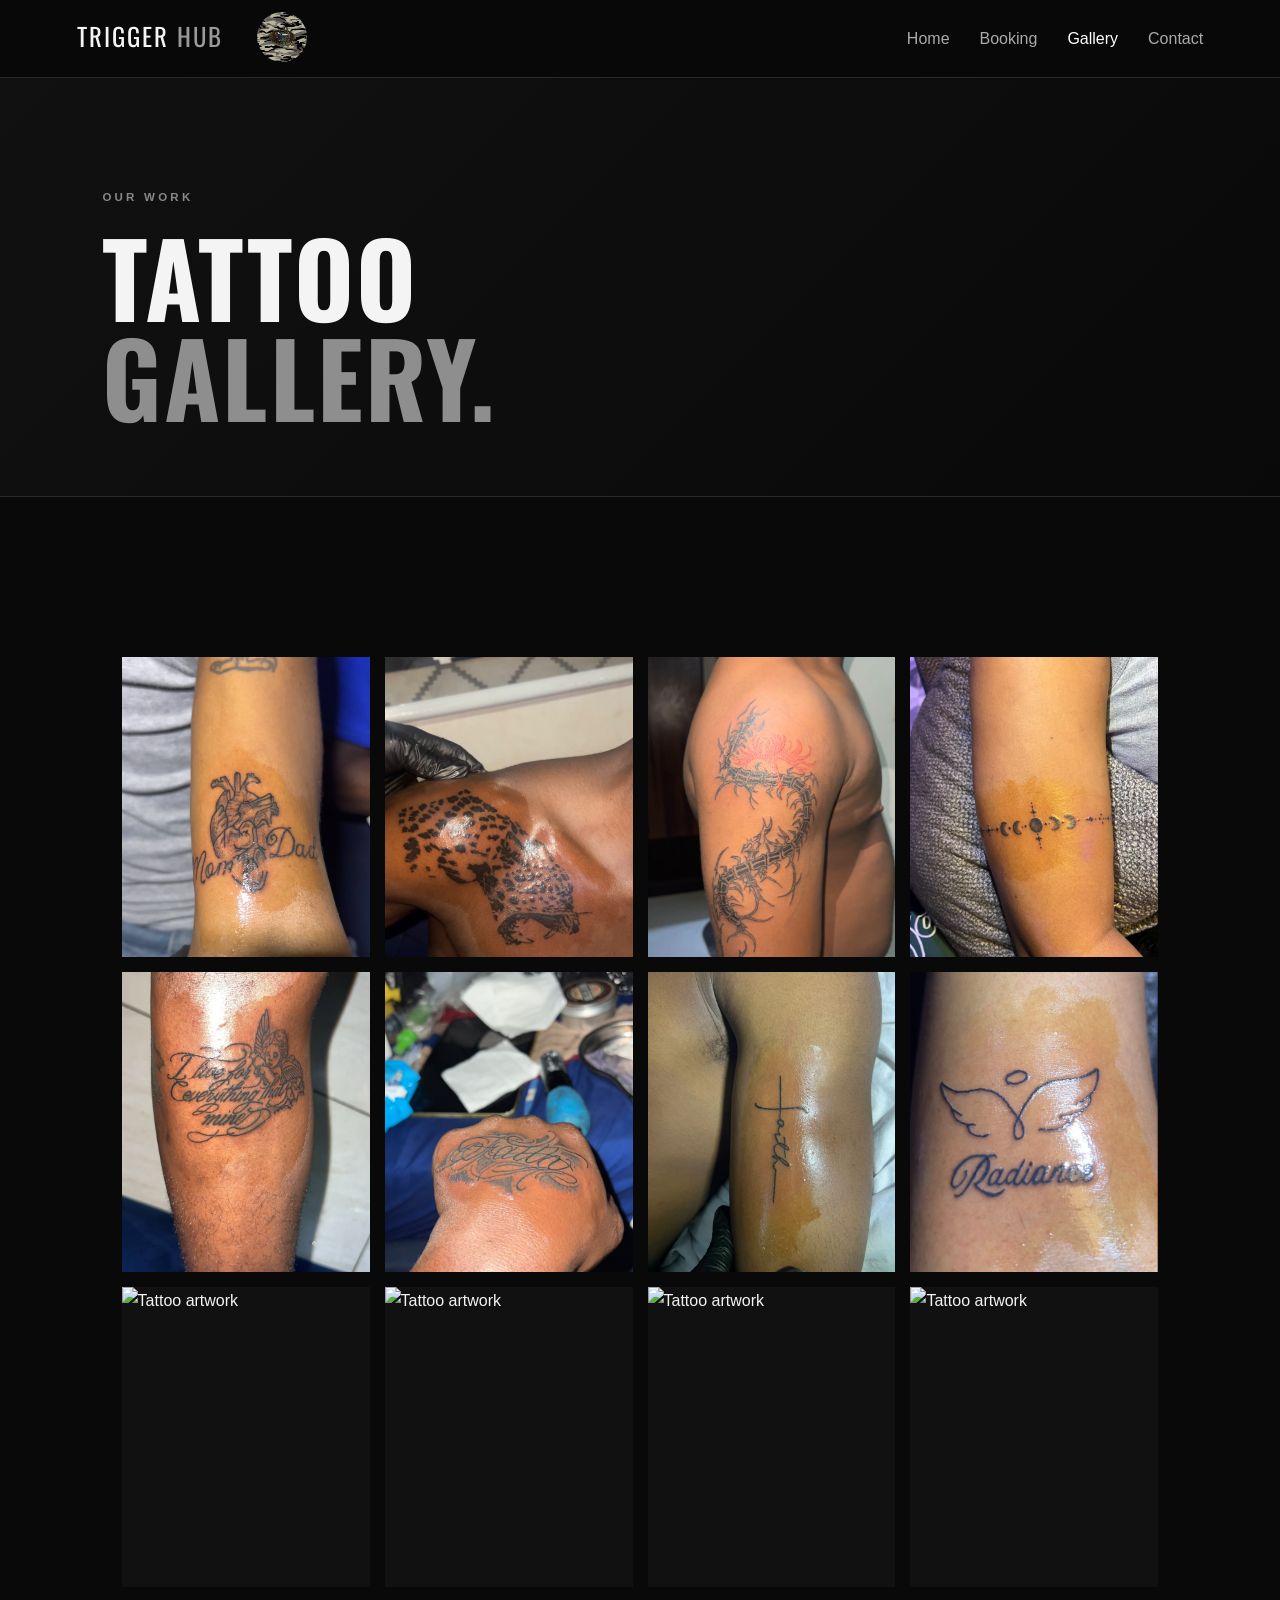
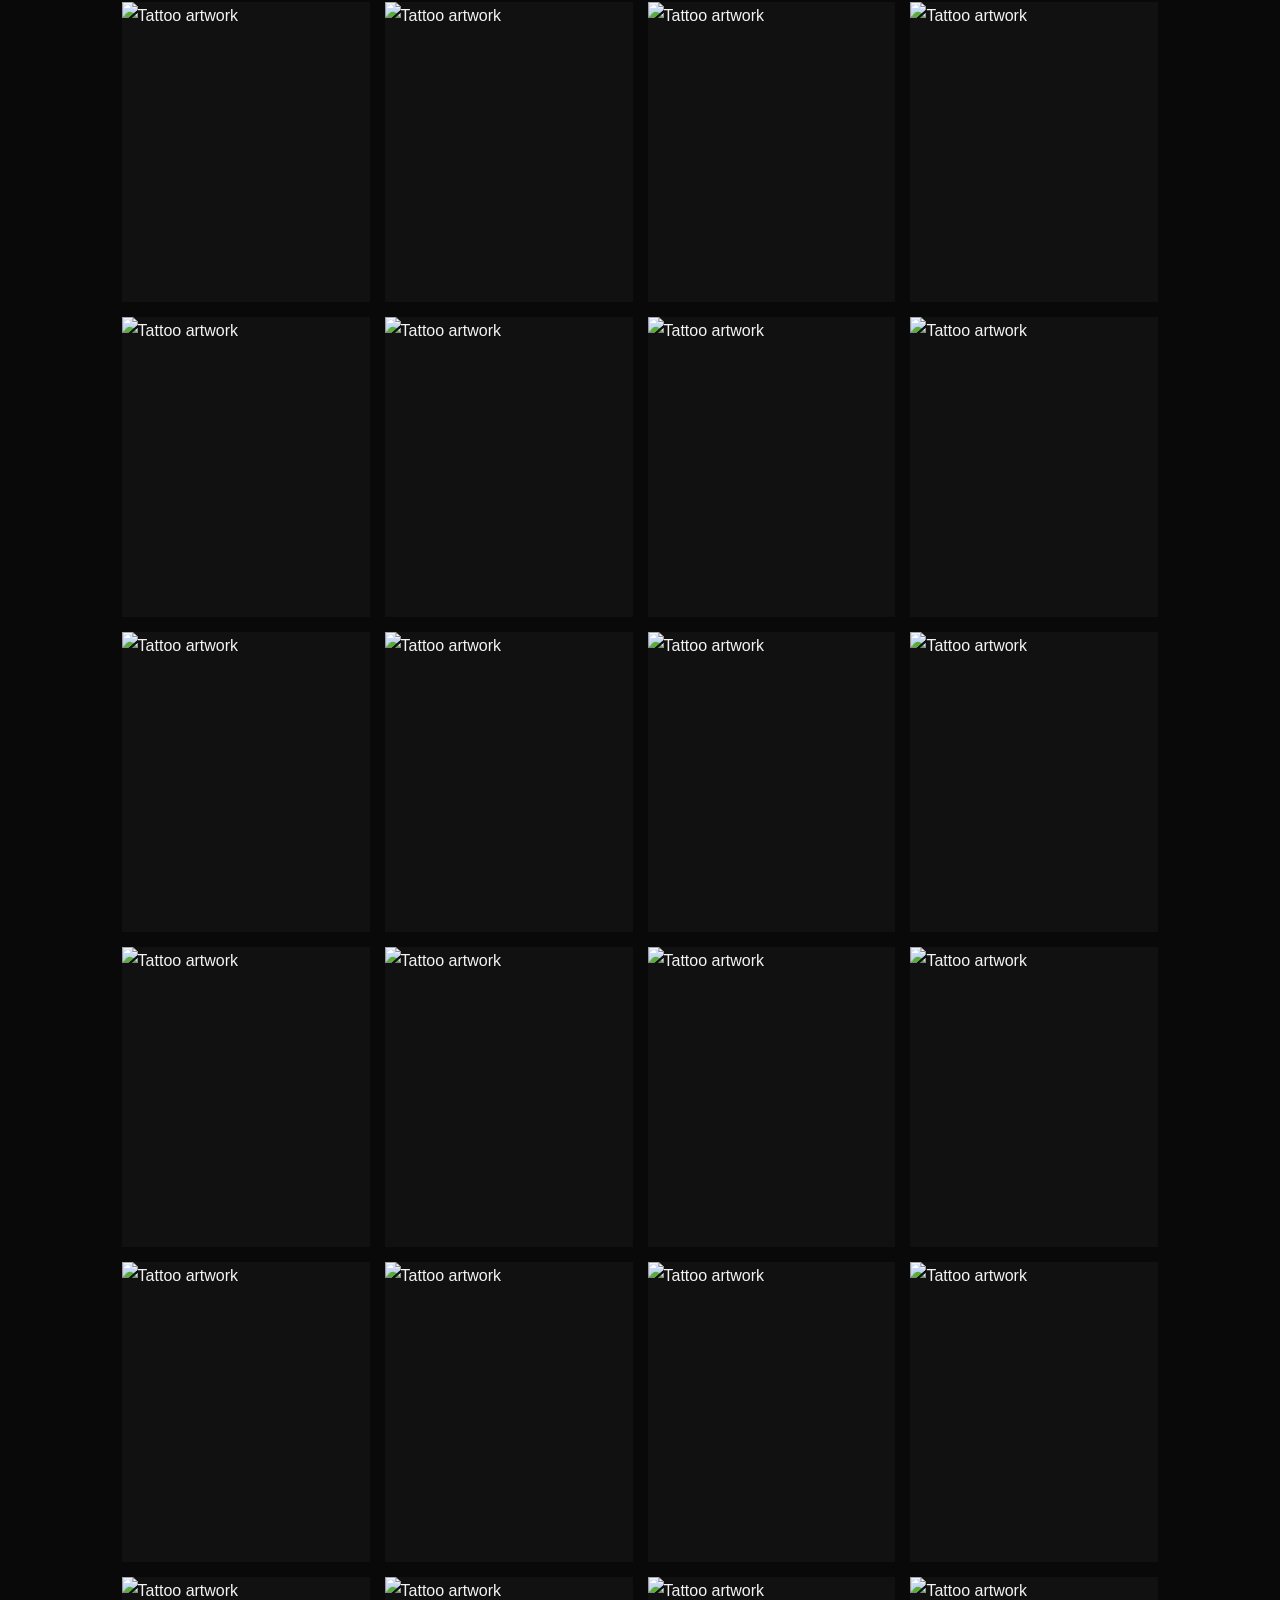
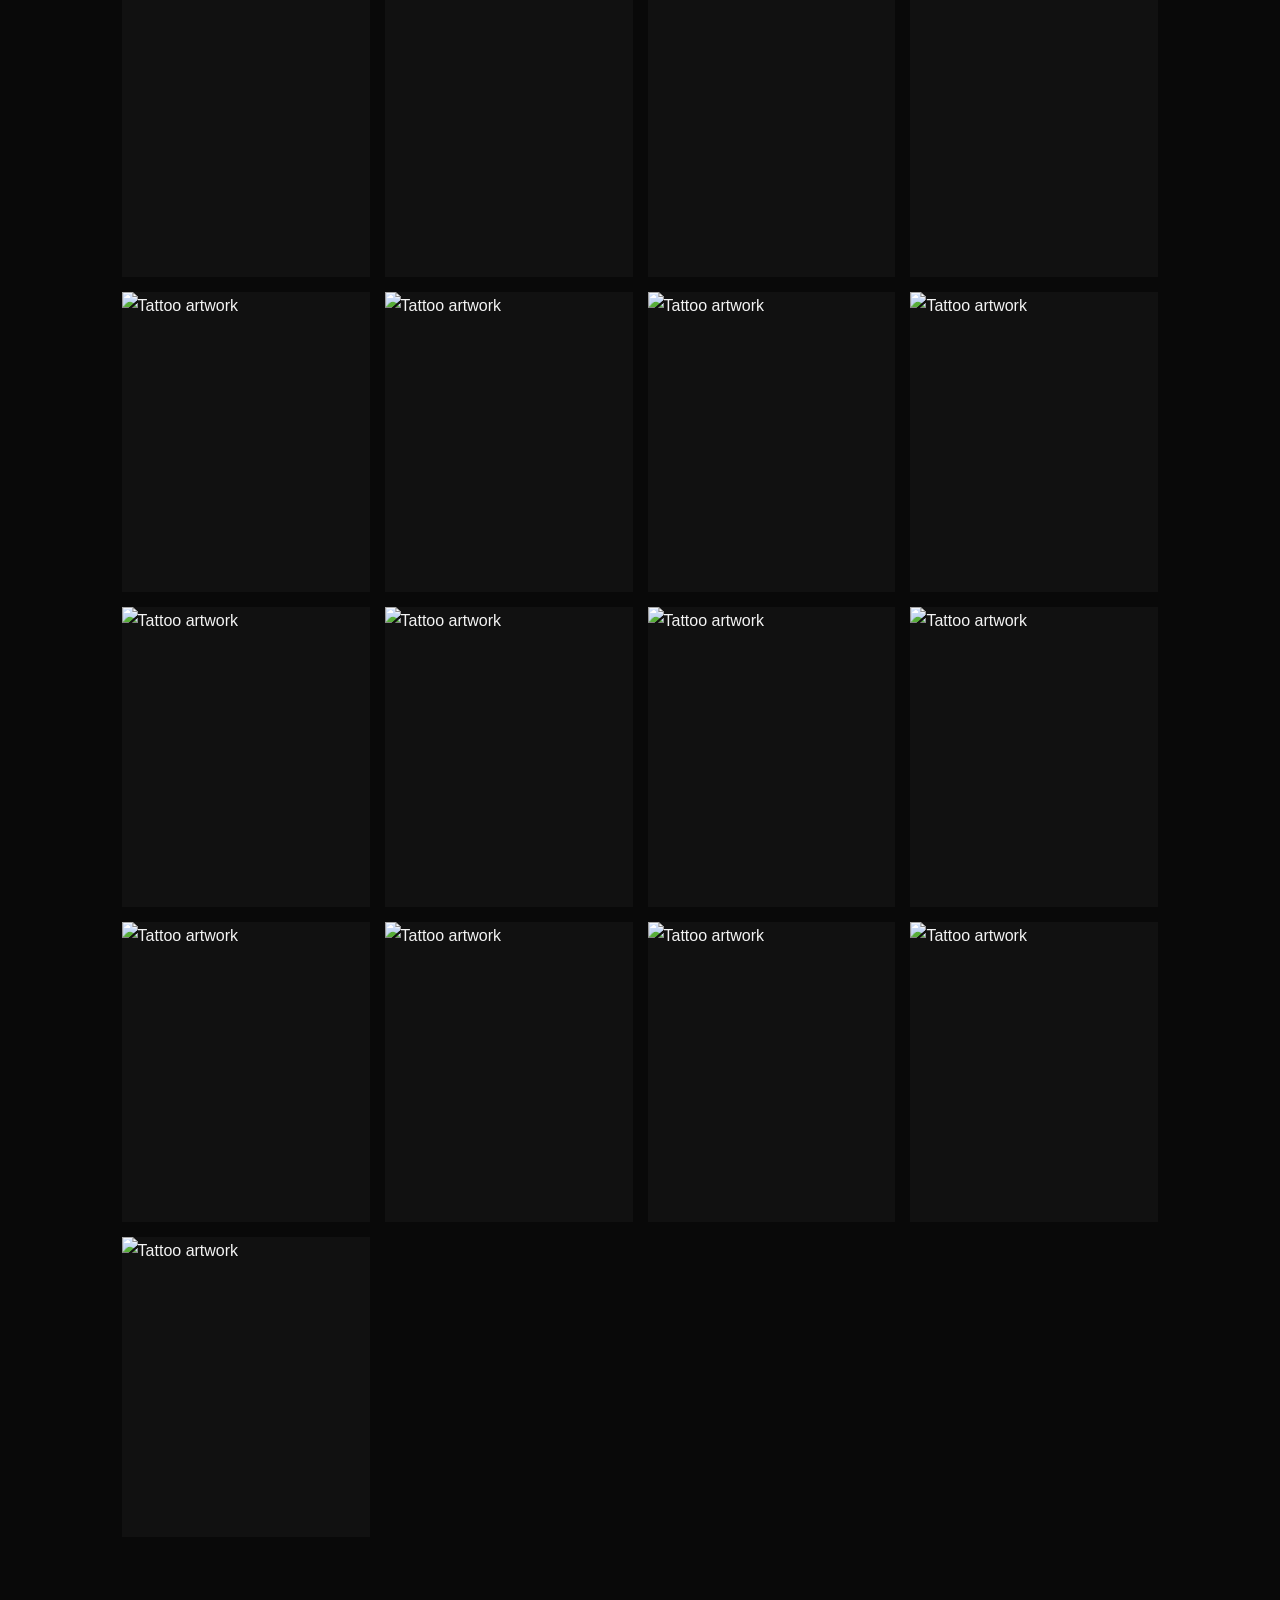
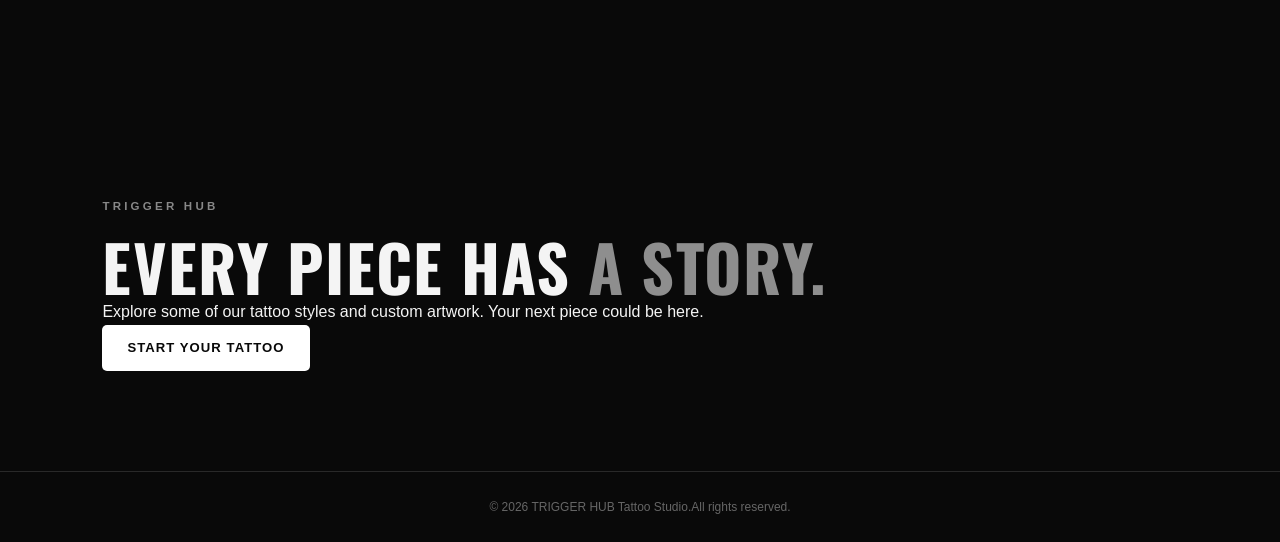
==== commit d69caa84: "Expand gallery with additional tattoo images Added more gallery images to showcase tattoo artwork." ====
--- a/gallery.html
+++ b/gallery.html
@@ -31,8 +31,7 @@
         </section>
 
  <section>
-    
-   <section class="gallery-section">
+    <section class="gallery-section">
 
     <div class="gallery-grid">
 
@@ -66,6 +65,129 @@
 
         <div class="gallery-card">
             <img src="images/photo/photo8.jpeg" alt="Tattoo artwork">
+        </div>
+        <div class="gallery-card">
+            <img src="images/photo/photo9.jpeg" alt="Tattoo artwork">
+        </div>
+        <div class="gallery-card">
+            <img src="images/photo/photo10.jpeg" alt="Tattoo artwork">
+        </div>
+        <div class="gallery-card">
+            <img src="images/photo/photo11.jpeg" alt="Tattoo artwork">
+        </div>
+        <div class="gallery-card">
+            <img src="images/photo/photo12.jpeg" alt="Tattoo artwork">
+        </div>
+        <div class="gallery-card">
+            <img src="images/photo/photo13.jpeg" alt="Tattoo artwork">
+        </div>
+        <div class="gallery-card">
+            <img src="images/photo/photo14.jpeg" alt="Tattoo artwork">
+        </div>
+        <div class="gallery-card">
+            <img src="images/photo/photo15.jpeg" alt="Tattoo artwork">
+        </div>
+        <div class="gallery-card">
+            <img src="images/photo/photo16.jpeg" alt="Tattoo artwork">
+        </div>
+        <div class="gallery-card">
+            <img src="images/photo/photo17.jpeg" alt="Tattoo artwork">
+        </div>
+        <div class="gallery-card">
+            <img src="images/photo/photo18.jpeg" alt="Tattoo artwork">
+        </div>
+        <div class="gallery-card">
+            <img src="images/photo/photo19.jpeg" alt="Tattoo artwork">
+        </div>
+        <div class="gallery-card">
+            <img src="images/photo/photo20.jpeg" alt="Tattoo artwork">
+        </div>
+        <div class="gallery-card">
+            <img src="images/photo/photo21.jpeg" alt="Tattoo artwork">
+        </div>
+        <div class="gallery-card">
+            <img src="images/photo/photo22.jpeg" alt="Tattoo artwork">
+        </div>
+        <div class="gallery-card">
+            <img src="images/photo/photo23.jpeg" alt="Tattoo artwork">
+        </div>
+        <div class="gallery-card">
+            <img src="images/photo/photo24.jpeg" alt="Tattoo artwork">
+        </div>
+        <div class="gallery-card">
+            <img src="images/photo/photo25.jpeg" alt="Tattoo artwork">
+        </div>
+        <div class="gallery-card">
+            <img src="images/photo/photo26.jpeg" alt="Tattoo artwork">
+        </div>
+        <div class="gallery-card">
+            <img src="images/photo/photo27.jpeg" alt="Tattoo artwork">
+        </div>
+        <div class="gallery-card">
+            <img src="images/photo/photo28.jpeg" alt="Tattoo artwork">
+        </div>
+        <div class="gallery-card">
+            <img src="images/photo/photo29.jpeg" alt="Tattoo artwork">
+        </div>
+        <div class="gallery-card">
+            <img src="images/photo/photo30.jpeg" alt="Tattoo artwork">
+        </div>
+        <div class="gallery-card">
+            <img src="images/photo/photo31.jpeg" alt="Tattoo artwork">
+        </div>
+        <div class="gallery-card">
+            <img src="images/photo/photo32.jpeg" alt="Tattoo artwork">
+        </div>
+        <div class="gallery-card">
+            <img src="images/photo/photo33.jpeg" alt="Tattoo artwork">
+        </div>
+        <div class="gallery-card">
+            <img src="images/photo/photo34.jpeg" alt="Tattoo artwork">
+        </div>
+        <div class="gallery-card">
+            <img src="images/photo/photo35.jpeg" alt="Tattoo artwork">
+        </div>
+        <div class="gallery-card">
+            <img src="images/photo/photo36.jpeg" alt="Tattoo artwork">
+        </div>
+        <div class="gallery-card">
+            <img src="images/photo/photo37.jpeg" alt="Tattoo artwork">
+        </div>
+        <div class="gallery-card">
+            <img src="images/photo/photo38.jpeg" alt="Tattoo artwork">
+        </div>
+        <div class="gallery-card">
+            <img src="images/photo/photo39.jpeg" alt="Tattoo artwork">
+        </div>
+        <div class="gallery-card">
+            <img src="images/photo/photo40.jpeg" alt="Tattoo artwork">
+        </div>
+        <div class="gallery-card">
+            <img src="images/photo/photo41.jpeg" alt="Tattoo artwork">
+        </div>
+        <div class="gallery-card">
+            <img src="images/photo/photo42.jpeg" alt="Tattoo artwork">
+        </div>
+        <div class="gallery-card">
+            <img src="images/photo/photo43.jpeg" alt="Tattoo artwork">
+        </div>
+        <div class="gallery-card">
+            <img src="images/photo/photo44.jpeg" alt="Tattoo artwork">
+        </div>
+        <div class="gallery-card">
+            <img src="images/photo/photo45.jpeg" alt="Tattoo artwork">
+        </div>
+        <div class="gallery-card">
+            <img src="images/photo/photo46.jpeg" alt="Tattoo artwork">
+        </div>
+        <div class="gallery-card">
+            <img src="images/photo/photo47.jpeg" alt="Tattoo artwork">
+        </div>
+        <div class="gallery-card">
+            <img src="images/photo/photo48.jpeg" alt="Tattoo artwork">
+        </div>
+        <div class="gallery-card">
+            <img src="images/photo/photo49.jpeg" alt="Tattoo artwork">
         </div>
 
     </div>
--- a/style.css
+++ b/style.css
@@ -373,7 +373,7 @@
 .logo img {
     width: 50px;
     height: 50px;
-    margin-left: 220px;
+    margin-left: 180px;
     margin-top: -45px;
     border-radius: 50%; 
 }
@@ -481,173 +481,179 @@
 }
 
 
-/* ================================
-   MOBILE PHONE
-================================ */
-
-@media (max-width: 600px) {
-
-    .booking-section {
-        padding: 50px 15px;
-    }
-
-    .booking-box {
-        padding: 25px 20px;
-    }
-
-    .booking-box h1 {
-        font-size: 30px;
-    }
-
-    .form-group input,
-    .form-group textarea {
-        font-size: 15px;
-    }
-
-    .whatsapp-submit {
-        font-size: 15px;
-    }
-}
-
-
-
-/* =========================
-   RESET GALLERY PAGE
-========================= */
-
-
-
-
-/* =========================
-   SLIDESHOW
-========================= */
-
-.slideshow {
+
+
+/* =========================================
+   GALLERY GRID
+========================================= */
+
+.gallery-section {
+    width: 100%;
+    padding: 60px 5%;
+}
+
+.gallery-grid {
     max-width: 1200px;
-
-    height: 650px;
-
     margin: auto;
 
+    display: grid;
+
+    grid-template-columns: repeat(4, 1fr);
+
+    gap: 15px;
+}
+
+
+/* =========================================
+   GALLERY CARD
+========================================= */
+
+.gallery-card {
+    height: 300px;
+
     position: relative;
 
     overflow: hidden;
 
     background: #111;
-}
-
-
-/* SLIDES */
-
-.slide {
+
+    cursor: pointer;
+}
+
+
+/* IMAGE */
+
+.gallery-card img {
+    width: 100%;
+    height: 100%;
+
+    object-fit: cover;
+
+    display: block;
+
+    transition: transform 0.6s ease;
+}
+
+
+/* HOVER */
+
+.gallery-card:hover img {
+    transform: scale(1.1);
+}
+
+
+/* =========================================
+   LIGHTBOX
+========================================= */
+
+.lightbox {
+    position: fixed;
+
+    inset: 0;
+
+    width: 100%;
+    height: 100%;
+
+    background: rgba(0, 0, 0, 0.95);
+
     display: none;
 
-    width: 100%;
-    height: 100%;
-
-    position: relative;
-}
-
-.slide img {
-    width: 100%;
-    height: 100%;
-
-    object-fit: cover;
-}
-
-
-/* DARK OVERLAY */
-
-.slide::after {
-    content: "";
-
-    position: absolute;
-
-    inset: 0;
-
-    background:
-        linear-gradient(
-            to top,
-            rgba(0, 0, 0, 0.95),
-            rgba(0, 0, 0, 0.1)
-        );
-}
-
-
-/* =========================
-   SLIDE CAPTION
-========================= */
-
-.slide-caption {
-    position: absolute;
-
-    left: 7%;
-    bottom: 10%;
-
-    z-index: 2;
-
-    max-width: 600px;
-}
-
-.slide-caption p {
-    color: #e5ff00;
-
-    font-size: 12px;
-
-    letter-spacing: 4px;
-
-    font-weight: bold;
-
-    margin-bottom: 12px;
-}
-
-.slide-caption h2 {
-    font-size: clamp(40px, 6vw, 80px);
-
-    line-height: 0.95;
-
-    margin-bottom: 15px;
-
-    font-weight: 900;
-}
-
-.slide-caption span {
-    color: #ddd;
-
-    font-size: 15px;
-}
-
-
-/* =========================
-   FADE ANIMATION
-========================= */
-
-.fade {
-    animation: fadeEffect 1.2s ease;
-}
-
-@keyframes fadeEffect {
+    align-items: center;
+    justify-content: center;
+
+    z-index: 9999;
+
+    padding: 40px;
+}
+
+
+/* SHOW LIGHTBOX */
+
+.lightbox.active {
+    display: flex;
+}
+
+
+/* EXPANDED IMAGE */
+
+.lightbox img {
+    max-width: 90%;
+    max-height: 90%;
+
+    object-fit: contain;
+
+    border-radius: 5px;
+
+    box-shadow: 0 0 40px rgba(0, 0, 0, 0.8);
+
+    animation: imageExpand 0.3s ease;
+}
+
+
+/* =========================================
+   EXPAND ANIMATION
+========================================= */
+
+@keyframes imageExpand {
 
     from {
-        opacity: 0.2;
-
-        transform: scale(1.03);
+        opacity: 0;
+        transform: scale(0.7);
     }
 
     to {
         opacity: 1;
-
         transform: scale(1);
     }
-}
-
-
-/* =========================
-   ARROWS
-========================= */
-
-.prev,
-.next {
+
+}
+
+
+/* =========================================
+   CLOSE BUTTON
+========================================= */
+
+.lightbox-close {
+
+    position: absolute;
+
+    top: 25px;
+    right: 35px;
+
+    width: 50px;
+    height: 50px;
+
+    border: none;
+
+    background: rgba(255, 255, 255, 0.1);
+
+    color: white;
+
+    font-size: 35px;
+
+    cursor: pointer;
+
+    border-radius: 50%;
+
+    z-index: 10;
+
+    transition: 0.3s;
+}
+
+
+.lightbox-close:hover {
+    background: white;
+    color: black;
+}
+
+
+/* =========================================
+   PREVIOUS / NEXT
+========================================= */
+
+.lightbox-prev,
+.lightbox-next {
+
     position: absolute;
 
     top: 50%;
@@ -657,9 +663,11 @@
     width: 55px;
     height: 55px;
 
-    border: 1px solid rgba(255,255,255,0.4);
-
-    background: rgba(0,0,0,0.5);
+    border: none;
+
+    border-radius: 50%;
+
+    background: rgba(255, 255, 255, 0.1);
 
     color: white;
 
@@ -667,471 +675,88 @@
 
     cursor: pointer;
 
+    transition: 0.3s;
+
     z-index: 10;
-
-    transition: 0.3s;
-}
-
-.prev {
-    left: 25px;
-}
-
-.next {
-    right: 25px;
-}
-
-.prev:hover,
-.next:hover {
-    background: #e5ff00;
+}
+
+
+.lightbox-prev {
+    left: 30px;
+}
+
+
+.lightbox-next {
+    right: 30px;
+}
+
+
+.lightbox-prev:hover,
+.lightbox-next:hover {
+
+    background: white;
 
     color: black;
-
-    border-color: #e5ff00;
-}
-
-
-/* =========================
-   DOTS
-========================= */
-
-.dots {
-    text-align: center;
-
-    margin: 25px 0 70px;
-}
-
-.dot {
-    display: inline-block;
-
-    width: 9px;
-    height: 9px;
-
-    margin: 0 6px;
-
-    background: #444;
-
-    border-radius: 50%;
-
-    cursor: pointer;
-
-    transition: 0.3s;
-}
-
-.dot:hover,
-.dot.active {
-    background: #e5ff00;
-
-    transform: scale(1.4);
-}
-
-
-/* =========================
-   GALLERY GRID
-========================= */
-
-.gallery-grid {
-    max-width: 1200px;
-
-    margin: auto;
-
-    display: grid;
-
-    grid-template-columns:
-        repeat(4, 1fr);
-
-    gap: 15px;
-}
-
-.gallery-card {
-    height: 300px;
-
-    position: relative;
-
-    overflow: hidden;
-
-    background: #111;
-}
-
-.gallery-card img {
-    width: 100%;
-    height: 100%;
-
-    object-fit: cover;
-
-    transition: transform 0.7s ease;
-}
-
-.gallery-card:hover img {
-    transform: scale(1.1);
-}
-
-
-/* CARD OVERLAY */
-
-.card-overlay {
-    position: absolute;
-
-    inset: 0;
-
-    display: flex;
-
-    flex-direction: column;
-
-    justify-content: flex-end;
-
-    padding: 25px;
-
-    background:
-        linear-gradient(
-            transparent,
-            rgba(0,0,0,0.9)
-        );
-
-    opacity: 0;
-
-    transition: 0.4s;
-}
-
-.gallery-card:hover .card-overlay {
-    opacity: 1;
-}
-
-.card-overlay span {
-    color: #e5ff00;
-
-    font-size: 12px;
-}
-
-.card-overlay h3 {
-    margin-top: 5px;
-
-    font-size: 20px;
-}
-
-
-
-/* =========================
-   SLIDESHOW
-========================= */
-
-.slideshow {
-    max-width: 1200px;
-
-    height: 650px;
-
-    margin: auto;
-
-    position: relative;
-
-    overflow: hidden;
-
-    background: #111;
-}
-
-
-/* SLIDES */
-
-.slide {
-    display: none;
-
-    width: 100%;
-    height: 100%;
-
-    position: relative;
-}
-
-.slide img {
-    width: 100%;
-    height: 100%;
-
-    object-fit: cover;
-}
-
-
-/* DARK OVERLAY */
-
-.slide::after {
-    content: "";
-
-    position: absolute;
-
-    inset: 0;
-
-    background:
-        linear-gradient(
-            to top,
-            rgba(0, 0, 0, 0.95),
-            rgba(0, 0, 0, 0.1)
-        );
-}
-
-
-/* =========================
-   SLIDE CAPTION
-========================= */
-
-.slide-caption {
-    position: absolute;
-
-    left: 7%;
-    bottom: 10%;
-
-    z-index: 2;
-
-    max-width: 600px;
-}
-
-.slide-caption p {
-    color: #e5ff00;
-
-    font-size: 12px;
-
-    letter-spacing: 4px;
-
-    font-weight: bold;
-
-    margin-bottom: 12px;
-}
-
-.slide-caption h2 {
-    font-size: clamp(40px, 6vw, 80px);
-
-    line-height: 0.95;
-
-    margin-bottom: 15px;
-
-    font-weight: 900;
-}
-
-.slide-caption span {
-    color: #ddd;
-
-    font-size: 15px;
-}
-
-
-/* =========================
-   FADE ANIMATION
-========================= */
-
-.fade {
-    animation: fadeEffect 1.2s ease;
-}
-
-@keyframes fadeEffect {
-
-    from {
-        opacity: 0.2;
-
-        transform: scale(1.03);
-    }
-
-    to {
-        opacity: 1;
-
-        transform: scale(1);
-    }
-}
-
-
-/* =========================
-   ARROWS
-========================= */
-
-.prev,
-.next {
-    position: absolute;
-
-    top: 50%;
-
-    transform: translateY(-50%);
-
-    width: 55px;
-    height: 55px;
-
-    border: 1px solid rgba(255,255,255,0.4);
-
-    background: rgba(0,0,0,0.5);
-
-    color: white;
-
-    font-size: 25px;
-
-    cursor: pointer;
-
-    z-index: 10;
-
-    transition: 0.3s;
-}
-
-.prev {
-    left: 25px;
-}
-
-.next {
-    right: 25px;
-}
-
-.prev:hover,
-.next:hover {
-    background: #e5ff00;
-
-    color: black;
-
-    border-color: #e5ff00;
-}
-
-
-/* =========================
-   DOTS
-========================= */
-
-.dots {
-    text-align: center;
-
-    margin: 25px 0 70px;
-}
-
-.dot {
-    display: inline-block;
-
-    width: 9px;
-    height: 9px;
-
-    margin: 0 6px;
-
-    background: #444;
-
-    border-radius: 50%;
-
-    cursor: pointer;
-
-    transition: 0.3s;
-}
-
-.dot:hover,
-.dot.active {
-    background: #e5ff00;
-
-    transform: scale(1.4);
-}
-
-
-/* =========================
-   GALLERY GRID
-========================= */
-
-.gallery-grid {
-    max-width: 1200px;
-
-    margin: auto;
-
-    display: grid;
-
-    grid-template-columns:
-        repeat(4, 1fr);
-
-    gap: 15px;
-}
-
-.gallery-card {
-    height: 300px;
-
-    position: relative;
-
-    overflow: hidden;
-
-    background: #111;
-}
-
-.gallery-card img {
-    width: 100%;
-    height: 100%;
-
-    object-fit: cover;
-
-    transition: transform 0.7s ease;
-}
-
-.gallery-card:hover img {
-    transform: scale(1.1);
-}
-
-
-/* CARD OVERLAY */
-
-.card-overlay {
-    position: absolute;
-
-    inset: 0;
-
-    display: flex;
-
-    flex-direction: column;
-
-    justify-content: flex-end;
-
-    padding: 25px;
-
-    background:
-        linear-gradient(
-            transparent,
-            rgba(0,0,0,0.9)
-        );
-
-    opacity: 0;
-
-    transition: 0.4s;
-}
-
-.gallery-card:hover .card-overlay {
-    opacity: 1;
-}
-
-.card-overlay span {
-    color: #e5ff00;
-
-    font-size: 12px;
-}
-
-.card-overlay h3 {
-    margin-top: 5px;
-
-    font-size: 20px;
-}
-
-
-
-
-
-/* =================================
-   CLICK TO ZOOM
-================================= */
-
-.slideshow .slide img {
-    cursor: zoom-in;
-    transition: transform 0.5s ease;
-}
-
-/* Zoomed image */
-.slideshow .slide img.zoomed {
-    transform: scale(1.7);
-    cursor: zoom-out;
-}
-
-/* Make sure the zoom stays inside slideshow */
-.slideshow {
-    overflow: hidden;
-}
-
-
-
-.gallery-card img {
-    cursor: zoom-in;
-    transition: transform 0.5s ease;
-}
-
-.gallery-card img.zoomed {
-    transform: scale(1.5);
-    cursor: zoom-out;
-}+}
+
+
+/* =========================================
+   TABLET
+========================================= */
+
+@media (max-width: 900px) {
+
+    .gallery-grid {
+        grid-template-columns: repeat(2, 1fr);
+    }
+
+    .gallery-card {
+        height: 280px;
+    }
+
+}
+
+
+/* =========================================
+   MOBILE
+========================================= */
+
+@media (max-width: 600px) {
+
+    .gallery-section {
+        padding: 40px 15px;
+    }
+
+    .gallery-grid {
+        grid-template-columns: repeat(2, 1fr);
+
+        gap: 10px;
+    }
+
+    .gallery-card {
+        height: 220px;
+    }
+
+    .lightbox {
+        padding: 20px;
+    }
+
+    .lightbox img {
+        max-width: 95%;
+        max-height: 80%;
+    }
+
+    .lightbox-close {
+        top: 15px;
+        right: 15px;
+    }
+
+    .lightbox-prev {
+        left: 10px;
+    }
+
+    .lightbox-next {
+        right: 10px;
+    }
+
+}
